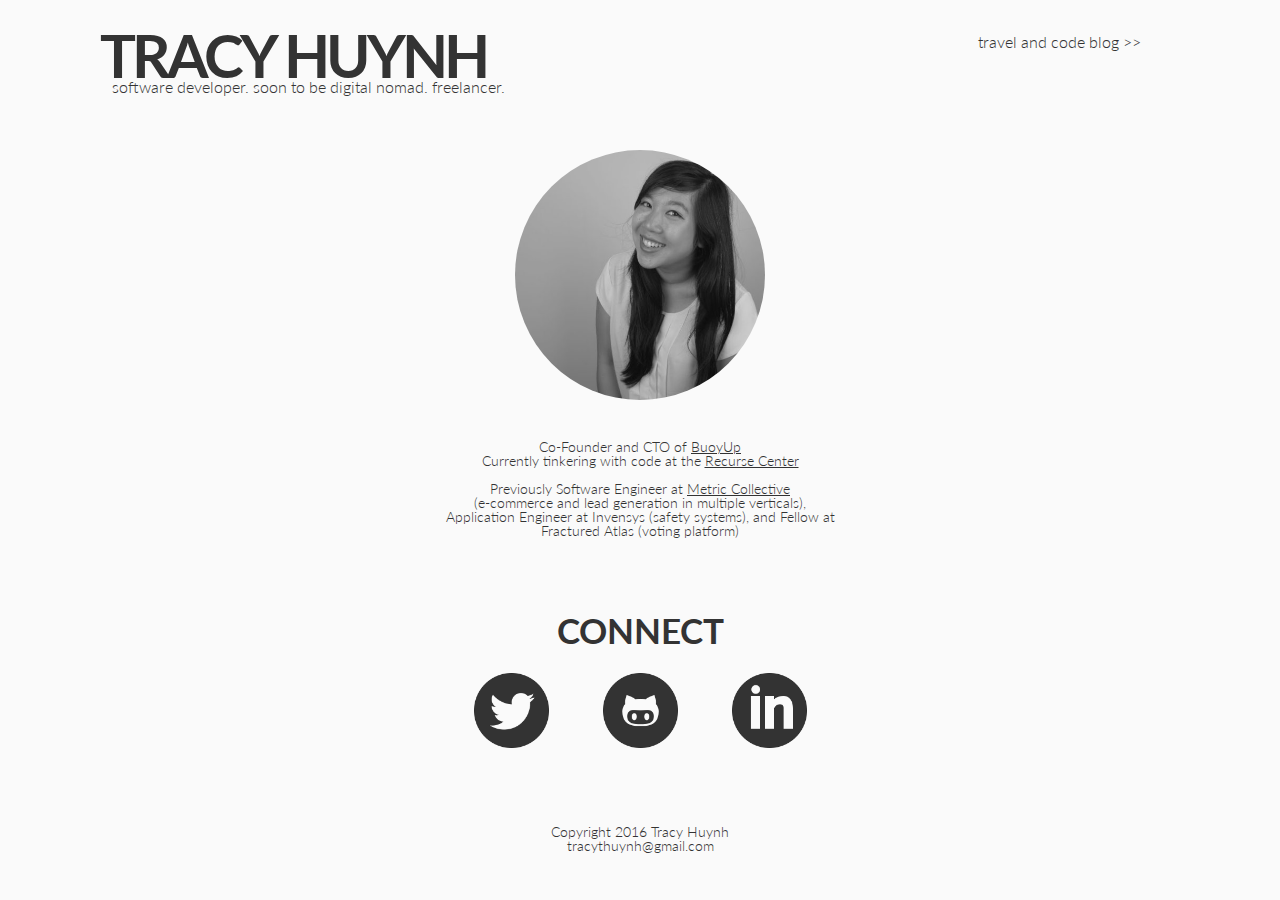
==== index.html @ 4f237650 "ready to go" ====
<!DOCTYPE html>
<html>
<head>
	<title>Tracy Huynh</title>
	<link href='https://fonts.googleapis.com/css?family=Lato:400,300,700' rel='stylesheet' type='text/css'>
	<link rel="stylesheet" type="text/css" href="main.css"/>
	<script>
	  (function(i,s,o,g,r,a,m){i['GoogleAnalyticsObject']=r;i[r]=i[r]||function(){
	  (i[r].q=i[r].q||[]).push(arguments)},i[r].l=1*new Date();a=s.createElement(o),
	  m=s.getElementsByTagName(o)[0];a.async=1;a.src=g;m.parentNode.insertBefore(a,m)
	  })(window,document,'script','//www.google-analytics.com/analytics.js','ga');

	  ga('create', 'UA-48435314-1', 'tracyhuynh.com');
	  ga('send', 'pageview');

	</script>
</head>
<body>
	<div id="container">
		<header>
			<h1>TRACY HUYNH</h1>
			<span class="tagline">software developer. soon to be digital nomad. freelancer.</span>
			<div class="nav">
				<ul>
					<li>

						<a href="https://medium.com/@tracythuynh">
							travel and code blog >>
						</a>
					</li>
				</ul>
			</div>
		</header>
		<div id="content">
			<div id="about">
				<img alt="my face" src="tracy.JPG"/>
				<p>
					Co-Founder and CTO of <a href="http://buoyup.org" target="_blank">BuoyUp</a><br>
					Currently tinkering with code at the <a href="https://recurse.com" target="_blank">Recurse Center</a><br><br>

					Previously Software Engineer at <a href="http://metriccollective.com" target="_blank">Metric Collective</a><br> (e-commerce and lead generation in multiple verticals),<br> 
					Application Engineer at Invensys (safety systems), and Fellow at Fractured Atlas (voting platform)
				</p>
			</div>
		</div>
		<div id="connect">
			<h3>Connect</h3>
				<div class="nav">
					<ul>
						<li>
							<a href="http://twitter.com/teeracy" target="_blank">
								<img alt="twitter logo" src="social71.png">
							</a>
						</li>
						<li>
							<a href="https://github.com/teeracy" target="_blank">
								<img alt="github logo" src="github3.png">
							</a>
						</li>
						<li>
							<a href="http://www.linkedin.com/pub/tracy-huynh/65/846/450" target="_blank">
								<img alt="linkedin logo" src="linkedin2.png">
							</a>
						</li>
					</ul>
				</div>
			</div>
		<footer>
			Copyright 2016 Tracy Huynh <br>
			tracythuynh@gmail.com
		</footer>
	</div>
</body>
</html>
---- main.css ----
/* start CSS reset
/* http://meyerweb.com/eric/tools/css/reset/ 
   v2.0 | 20110126
   License: none (public domain)
*/

html, body, div, span, applet, object, iframe,
h1, h2, h3, h4, h5, h6, p, blockquote, pre,
a, abbr, acronym, address, big, cite, code,
del, dfn, em, img, ins, kbd, q, s, samp,
small, strike, strong, sub, sup, tt, var,
b, u, i, center,
dl, dt, dd, ol, ul, li,
fieldset, form, label, legend,
table, caption, tbody, tfoot, thead, tr, th, td,
article, aside, canvas, details, embed, 
figure, figcaption, footer, header, hgroup, 
menu, nav, output, ruby, section, summary,
time, mark, audio, video {
	margin: 0;
	padding: 0;
	border: 0;
	font-size: 100%;
	font: inherit;
	vertical-align: baseline;
}
/* HTML5 display-role reset for older browsers */
article, aside, details, figcaption, figure, 
footer, header, hgroup, menu, nav, section {
	display: block;
}
body {
	line-height: 1;
}
ol, ul {
	list-style: none;
}
blockquote, q {
	quotes: none;
}
blockquote:before, blockquote:after,
q:before, q:after {
	content: '';
	content: none;
}
table {
	border-collapse: collapse;
	border-spacing: 0;
}
/* end CSS reset                                          */


/* start of my code                                       */

body {
	background: #FAFAFA;
	color: #333333;
	font-family: 'Lato';
	font-weight: 300;
}

#container {
	display: block;
	max-width: 1080px;
	width: 98%;
	margin-left: auto;
	margin-right: auto;
}

header {
	display: block;
	width: 100%;
	height: 100px;
	position: relative;
	margin: 25px 0px;
}

h1 {
	font-size: 60px;
	letter-spacing: -4px;
	font-weight: 700;
}

h2 {
	font-size: 22px;
	margin-left: 247px;
	margin-top: 12px;
}

a {
	color: inherit;
}

header .nav{
	position: absolute;
	font-size: 20px;
	top: 5px;
	right: 30px;
}

header .nav a {
	margin: 0px 9px;
	text-decoration: none;
	font-size: 16px;
	text-tra
}

header .nav a:hover {
	text-decoration: underline;
}

.nav {
	text-align: center;
}

.nav img {
	width: 75px;
	margin: 25px;
}

ul {
	list-style-type: none;
}

ul li {
	display: inline-block;
}

#content {
	display: block;
	width: 100%;
}

#content div {
}

#about {
	width: 400px;
	margin: 0px auto 75px auto;
	text-align: center;
}

#resume {
}


#about div {
	display: inline-block;
	width: 190px;
	height: 250px;
	margin: 25px 35px;
	text-align: center;
}

#about img {
	display: block;
	width: 250px;
	margin: 15px auto 30px auto;
	border-radius: 100%;
	opacity: .95;
}

h3{
	font-weight: 700;
	font-size: 35px;
	text-align: center;
	font-family: 'Lato';
	text-transform: uppercase;
}

#portfolio a {
	width: 602px;
	display: block;
	position: relative;
	margin: 40px auto;
}

#portfolio img {
	display: block;
	border: 1px solid #50504A;
	opacity: 1;
	transition: opacity .25s ease-in-out;
   -webkit-transition: opacity .25s ease-in-out;
}

#portfolio a:hover>img {
	opacity: 0.1;
}

#portfolio a:hover>.details {
	display: block;
}

.details {
	display: none;
	position: absolute;
	top: 0px;
	width: 100%;
	height: 100%;
	text-align: center;
	padding: 120px 0px;
	font-weight: 700;
}

p {
	font-size: 14px;
	padding-top: 10px;
}

#connect {
	margin: 50px auto;
}

footer {
	display: block;
	position: relative;
	bottom: 0px;
	width: 100%;
	height: 45px;
	text-align: center;
	font-size: 14px;
}

.tagline {
	position: absolute;
	bottom: 30px;
	left: 12px;
}

@media (max-width: 600px) {
	h1 {
		text-align: center;
	}

	header {
		height: 130px;
	}

	header .nav {
		position: initial;
		margin-top: 30px;
		font-weight: 400;
	}

	.tagline {
		position: initial;
		display: block;
		margin-top: -5px;
		text-align: center;
	}
}
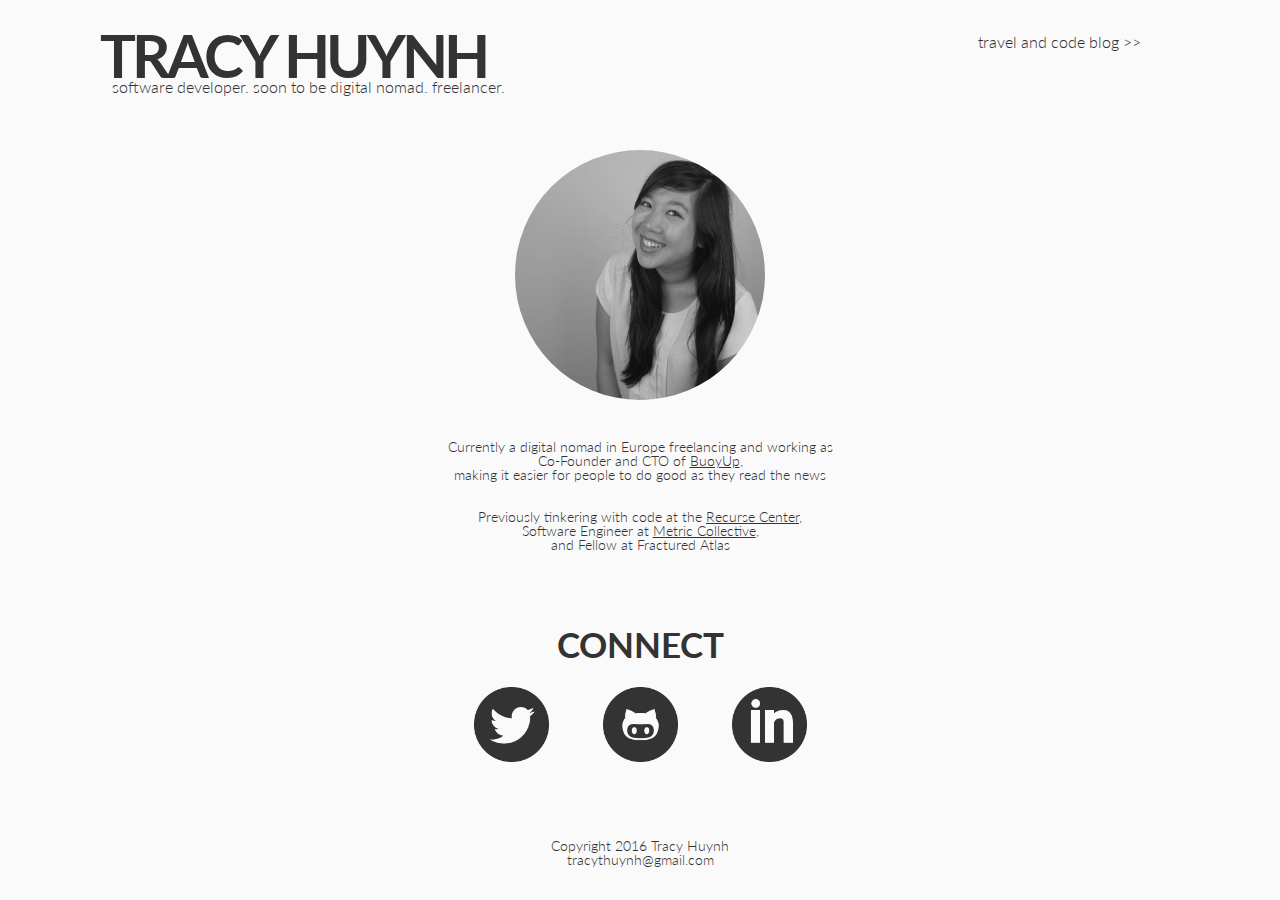
==== commit 96259ac7: "updating blurb" ====
--- a/index.html
+++ b/index.html
@@ -35,11 +35,16 @@
 			<div id="about">
 				<img alt="my face" src="tracy.JPG"/>
 				<p>
-					Co-Founder and CTO of <a href="http://buoyup.org" target="_blank">BuoyUp</a><br>
-					Currently tinkering with code at the <a href="https://recurse.com" target="_blank">Recurse Center</a><br><br>
+					Currently a digital nomad in Europe freelancing and working as<br>
+					Co-Founder and CTO of <a href="http://buoyup.org" target="_blank">BuoyUp</a>,<br> 
+					making it easier for people to do good as they read the news<br>
+					
+					<br>
+					<br>
 
-					Previously Software Engineer at <a href="http://metriccollective.com" target="_blank">Metric Collective</a><br> (e-commerce and lead generation in multiple verticals),<br> 
-					Application Engineer at Invensys (safety systems), and Fellow at Fractured Atlas (voting platform)
+					Previously tinkering with code at the <a href="https://recurse.com" target="_blank">Recurse Center</a>,<br>
+					Software Engineer at <a href="http://metriccollective.com" target="_blank">Metric Collective</a>,<br>
+					and Fellow at Fractured Atlas
 				</p>
 			</div>
 		</div>
--- a/main.css
+++ b/main.css
@@ -227,6 +227,52 @@
 	left: 12px;
 }
 
+@media (max-device-width: 600px) {
+	h1 {
+		text-align: center;
+		font-size: 120px;
+	}
+
+	header {
+		height: 220px;
+	}
+
+	header .nav {
+		position: initial;
+		margin-top: 30px;
+		font-weight: 400;
+	}
+
+	header .nav a {
+		font-size: 2em;
+	}
+
+	.tagline {
+		position: initial;
+		display: block;
+		margin-top: -5px;
+		text-align: center;
+		font-size: 2em;
+	}
+
+	#about {
+		width: 90%;
+	}
+
+	#about img {
+		width: 500px;
+	}
+
+	footer {
+		font-size: 2em;
+	}
+
+	p {
+		font-size: 2em;
+	}
+
+}
+
 @media (max-width: 600px) {
 	h1 {
 		text-align: center;
@@ -248,4 +294,4 @@
 		margin-top: -5px;
 		text-align: center;
 	}
-}
+}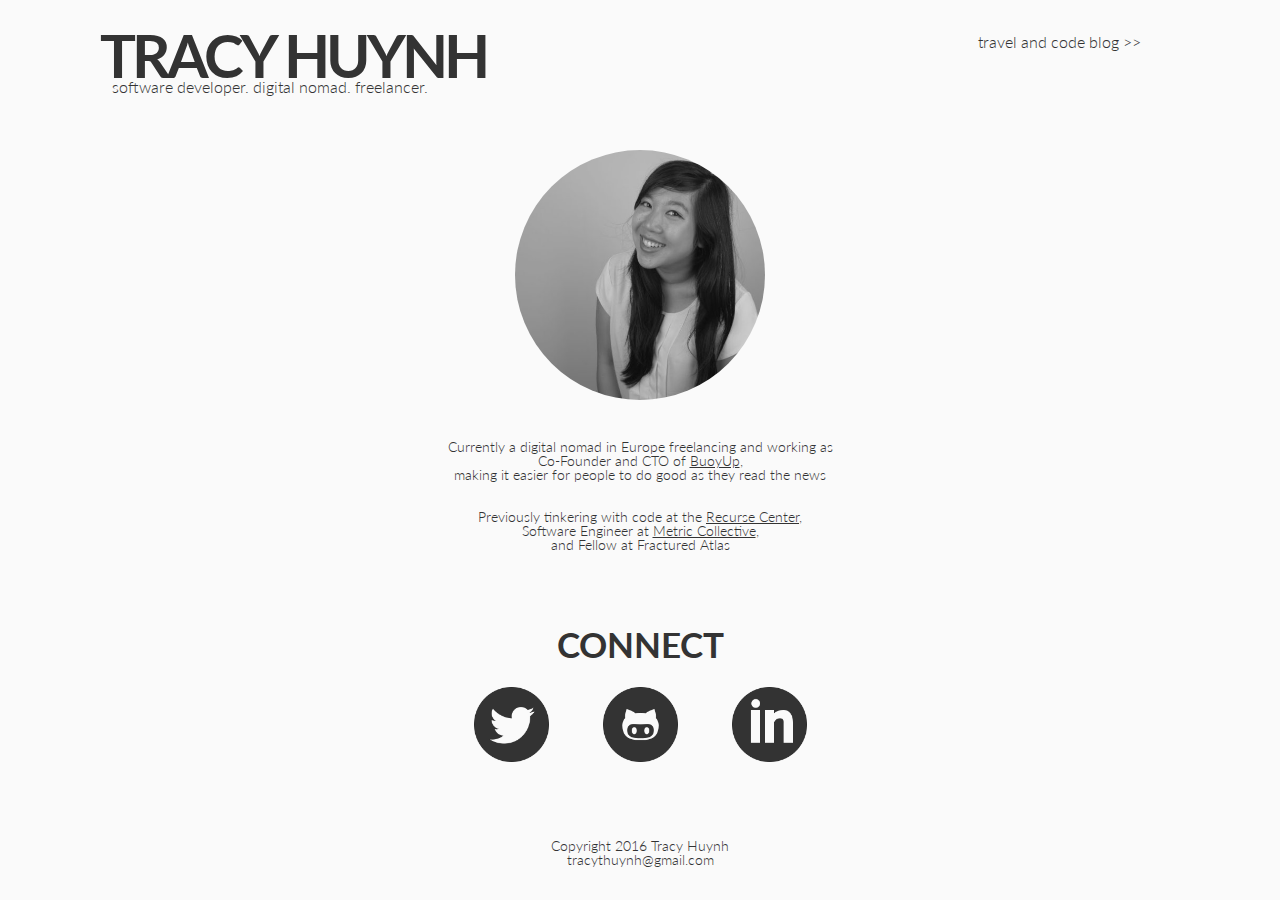
==== commit 38dee8d5: "now a digital nomad" ====
--- a/index.html
+++ b/index.html
@@ -19,7 +19,7 @@
 	<div id="container">
 		<header>
 			<h1>TRACY HUYNH</h1>
-			<span class="tagline">software developer. soon to be digital nomad. freelancer.</span>
+			<span class="tagline">software developer. digital nomad. freelancer.</span>
 			<div class="nav">
 				<ul>
 					<li>
@@ -38,7 +38,7 @@
 					Currently a digital nomad in Europe freelancing and working as<br>
 					Co-Founder and CTO of <a href="http://buoyup.org" target="_blank">BuoyUp</a>,<br> 
 					making it easier for people to do good as they read the news<br>
-					
+
 					<br>
 					<br>
 
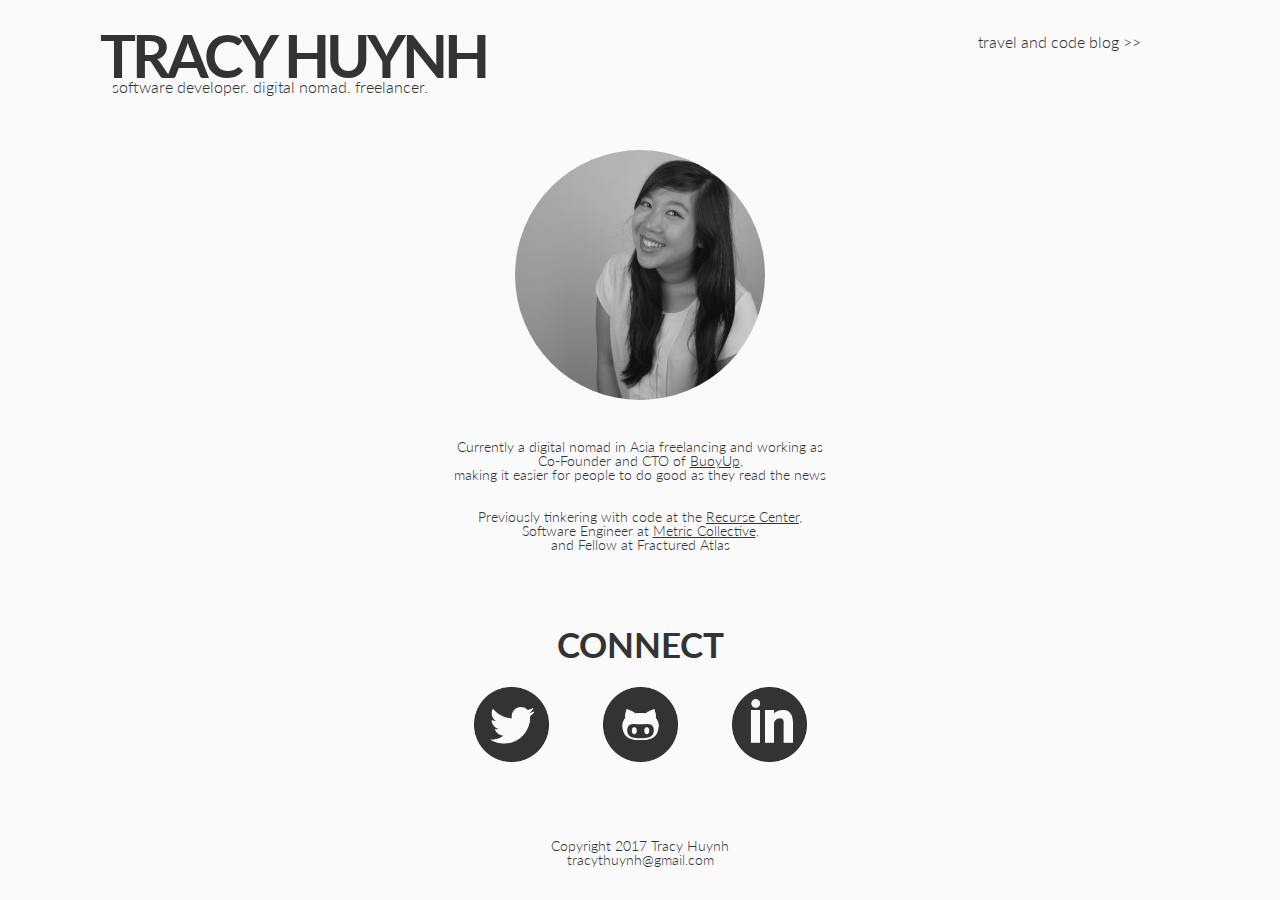
==== commit 6b3d0e29: "updated year" ====
--- a/index.html
+++ b/index.html
@@ -35,7 +35,7 @@
 			<div id="about">
 				<img alt="my face" src="tracy.JPG"/>
 				<p>
-					Currently a digital nomad in Europe freelancing and working as<br>
+					Currently a digital nomad in Asia freelancing and working as<br>
 					Co-Founder and CTO of <a href="http://buoyup.org" target="_blank">BuoyUp</a>,<br> 
 					making it easier for people to do good as they read the news<br>
 
@@ -71,7 +71,7 @@
 				</div>
 			</div>
 		<footer>
-			Copyright 2016 Tracy Huynh <br>
+			Copyright 2017 Tracy Huynh <br>
 			tracythuynh@gmail.com
 		</footer>
 	</div>
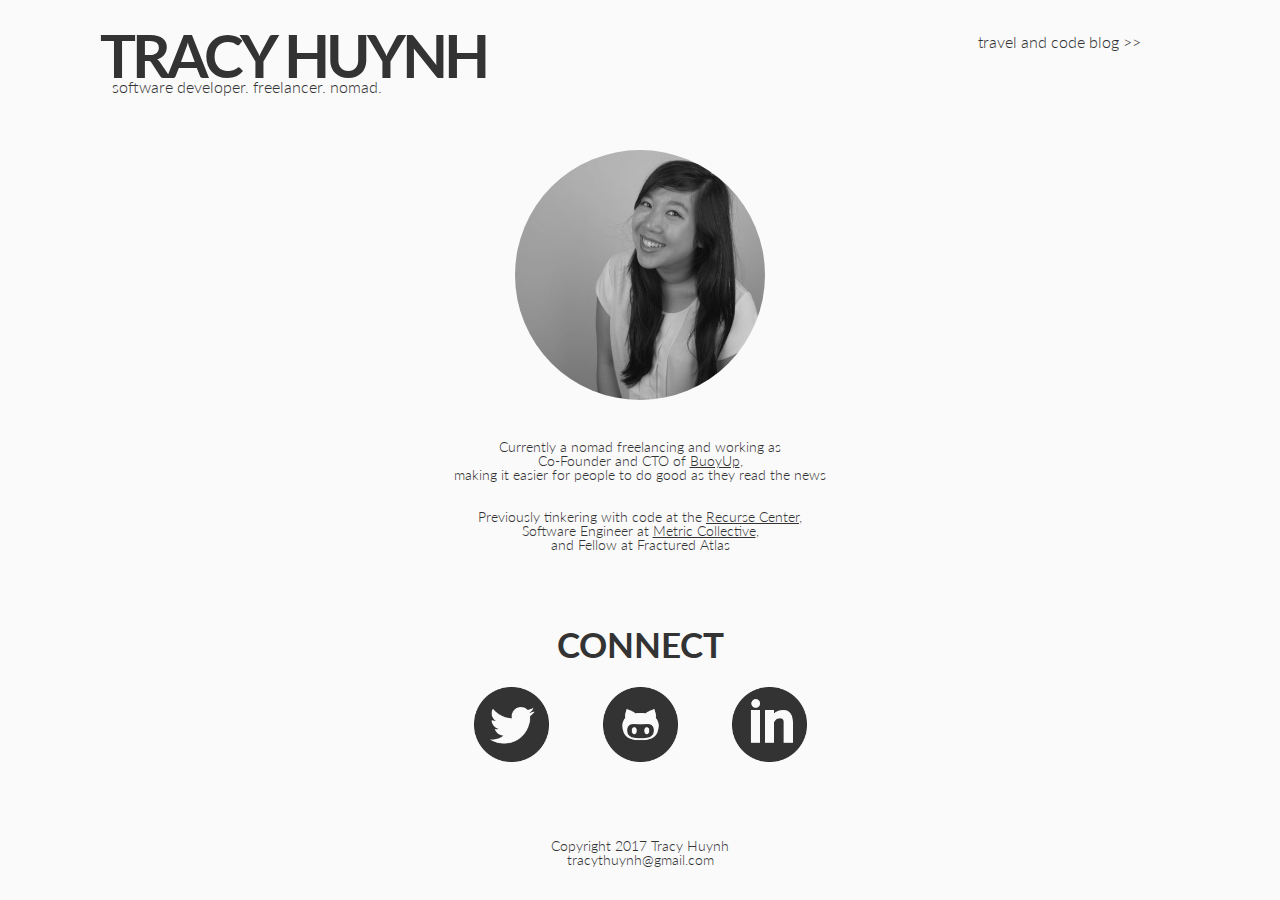
==== commit ca9ca995: "remove asia" ====
--- a/index.html
+++ b/index.html
@@ -19,7 +19,7 @@
 	<div id="container">
 		<header>
 			<h1>TRACY HUYNH</h1>
-			<span class="tagline">software developer. digital nomad. freelancer.</span>
+			<span class="tagline">software developer. freelancer. nomad.</span>
 			<div class="nav">
 				<ul>
 					<li>
@@ -35,8 +35,8 @@
 			<div id="about">
 				<img alt="my face" src="tracy.JPG"/>
 				<p>
-					Currently a digital nomad in Asia freelancing and working as<br>
-					Co-Founder and CTO of <a href="http://buoyup.org" target="_blank">BuoyUp</a>,<br> 
+					Currently a nomad freelancing and working as<br>
+					Co-Founder and CTO of <a href="https://buoyup.org" target="_blank">BuoyUp</a>,<br> 
 					making it easier for people to do good as they read the news<br>
 
 					<br>
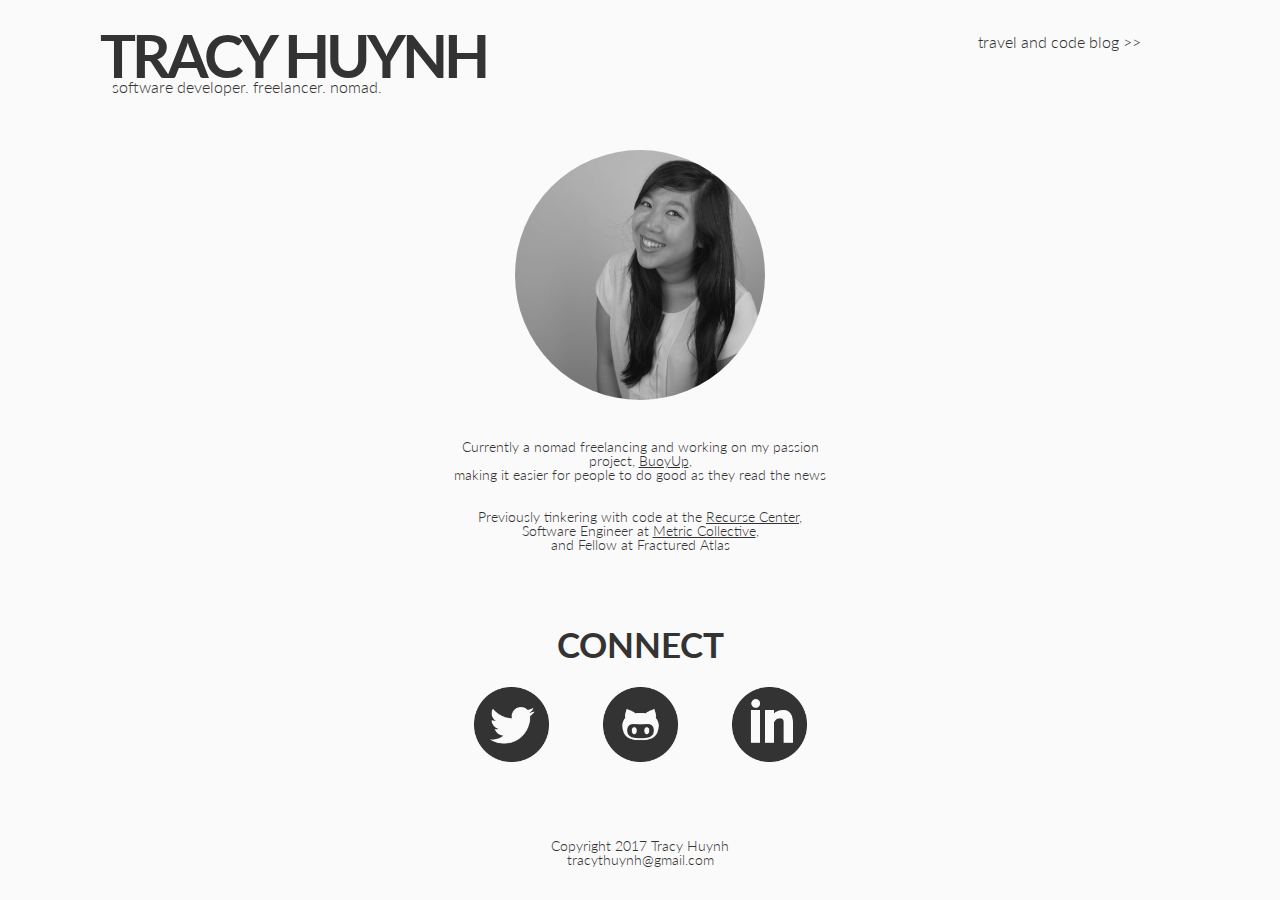
==== commit 102b234b: "remove CTO line" ====
--- a/index.html
+++ b/index.html
@@ -35,8 +35,7 @@
 			<div id="about">
 				<img alt="my face" src="tracy.JPG"/>
 				<p>
-					Currently a nomad freelancing and working as<br>
-					Co-Founder and CTO of <a href="https://buoyup.org" target="_blank">BuoyUp</a>,<br> 
+					Currently a nomad freelancing and working on my passion project, <a href="https://buoyup.org" target="_blank">BuoyUp</a>,<br> 
 					making it easier for people to do good as they read the news<br>
 
 					<br>
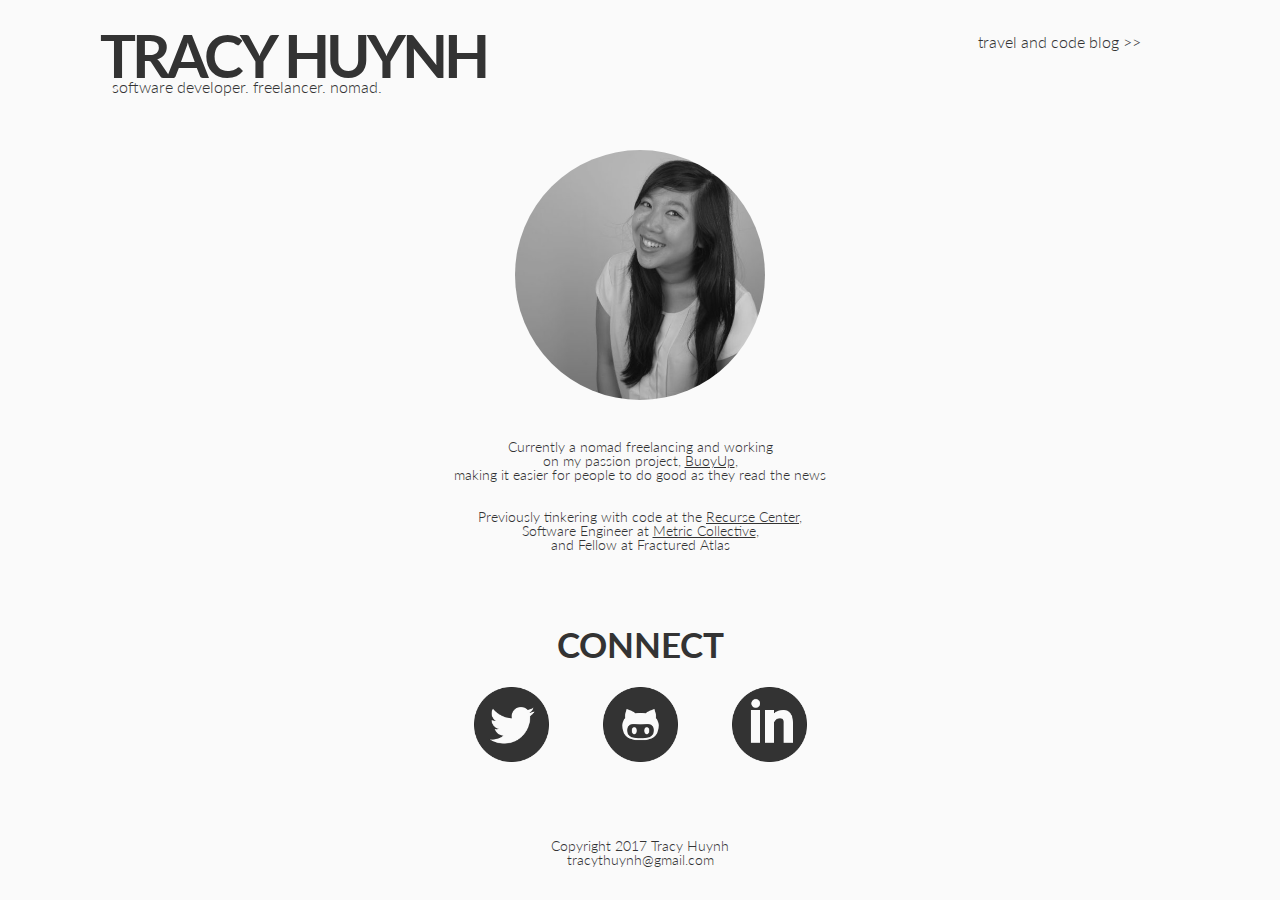
==== commit a5c60756: "update line spacing" ====
--- a/index.html
+++ b/index.html
@@ -35,7 +35,8 @@
 			<div id="about">
 				<img alt="my face" src="tracy.JPG"/>
 				<p>
-					Currently a nomad freelancing and working on my passion project, <a href="https://buoyup.org" target="_blank">BuoyUp</a>,<br> 
+					Currently a nomad freelancing and working<br>
+					on my passion project, <a href="https://buoyup.org" target="_blank">BuoyUp</a>,<br> 
 					making it easier for people to do good as they read the news<br>
 
 					<br>
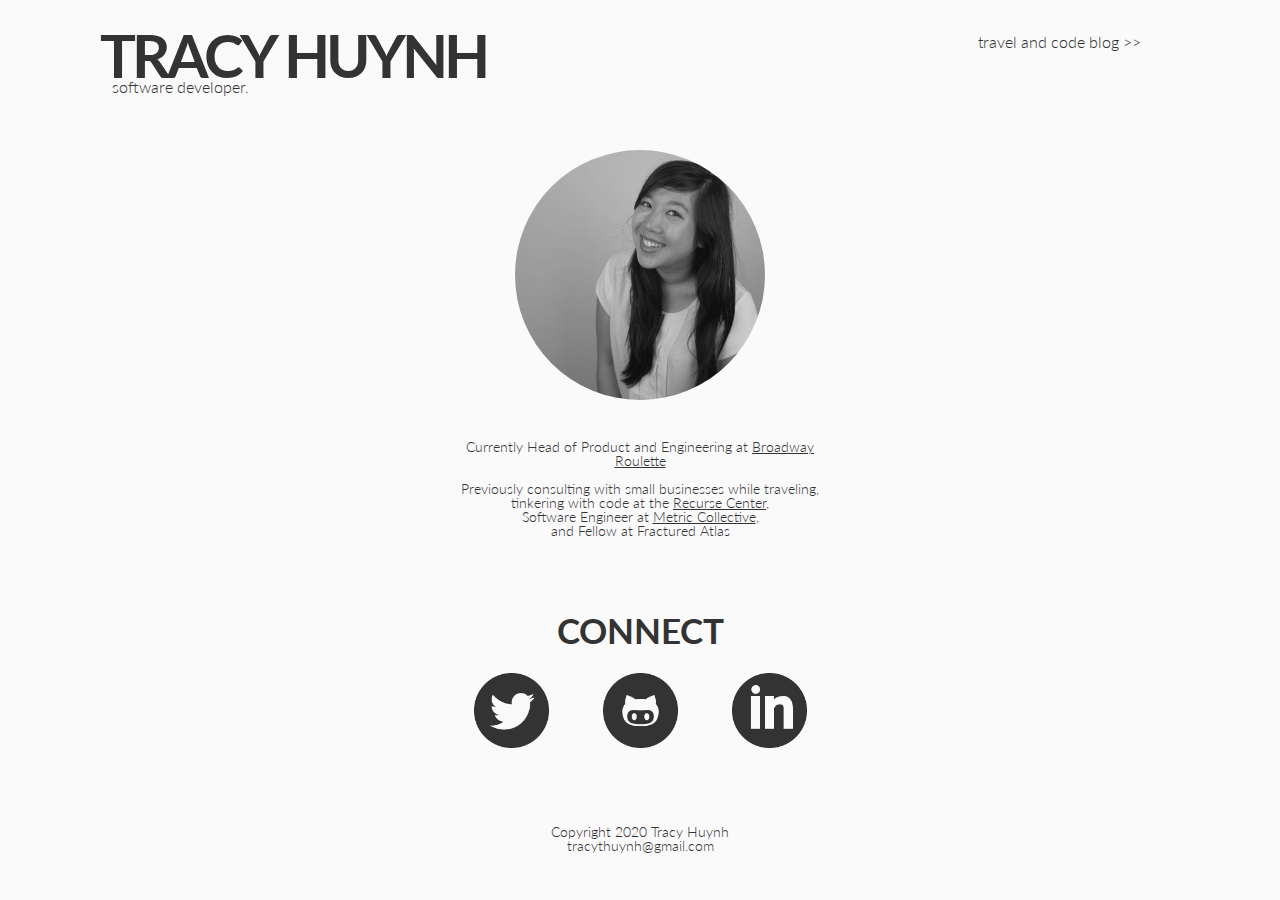
==== commit 82eea889: "update copy" ====
--- a/index.html
+++ b/index.html
@@ -19,7 +19,7 @@
 	<div id="container">
 		<header>
 			<h1>TRACY HUYNH</h1>
-			<span class="tagline">software developer. freelancer. nomad.</span>
+			<span class="tagline">software developer.</span>
 			<div class="nav">
 				<ul>
 					<li>
@@ -35,14 +35,13 @@
 			<div id="about">
 				<img alt="my face" src="tracy.JPG"/>
 				<p>
-					Currently a nomad freelancing and working<br>
-					on my passion project, <a href="https://buoyup.org" target="_blank">BuoyUp</a>,<br> 
-					making it easier for people to do good as they read the news<br>
+					Currently Head of Product and Engineering at <a href="https://broadwayroulette.com" target="_blank">Broadway Roulette</a>
 
 					<br>
 					<br>
 
-					Previously tinkering with code at the <a href="https://recurse.com" target="_blank">Recurse Center</a>,<br>
+					Previously consulting with small businesses while traveling,<br>
+					tinkering with code at the <a href="https://recurse.com" target="_blank">Recurse Center</a>,<br>
 					Software Engineer at <a href="http://metriccollective.com" target="_blank">Metric Collective</a>,<br>
 					and Fellow at Fractured Atlas
 				</p>
@@ -71,7 +70,7 @@
 				</div>
 			</div>
 		<footer>
-			Copyright 2017 Tracy Huynh <br>
+			Copyright 2020 Tracy Huynh <br>
 			tracythuynh@gmail.com
 		</footer>
 	</div>
